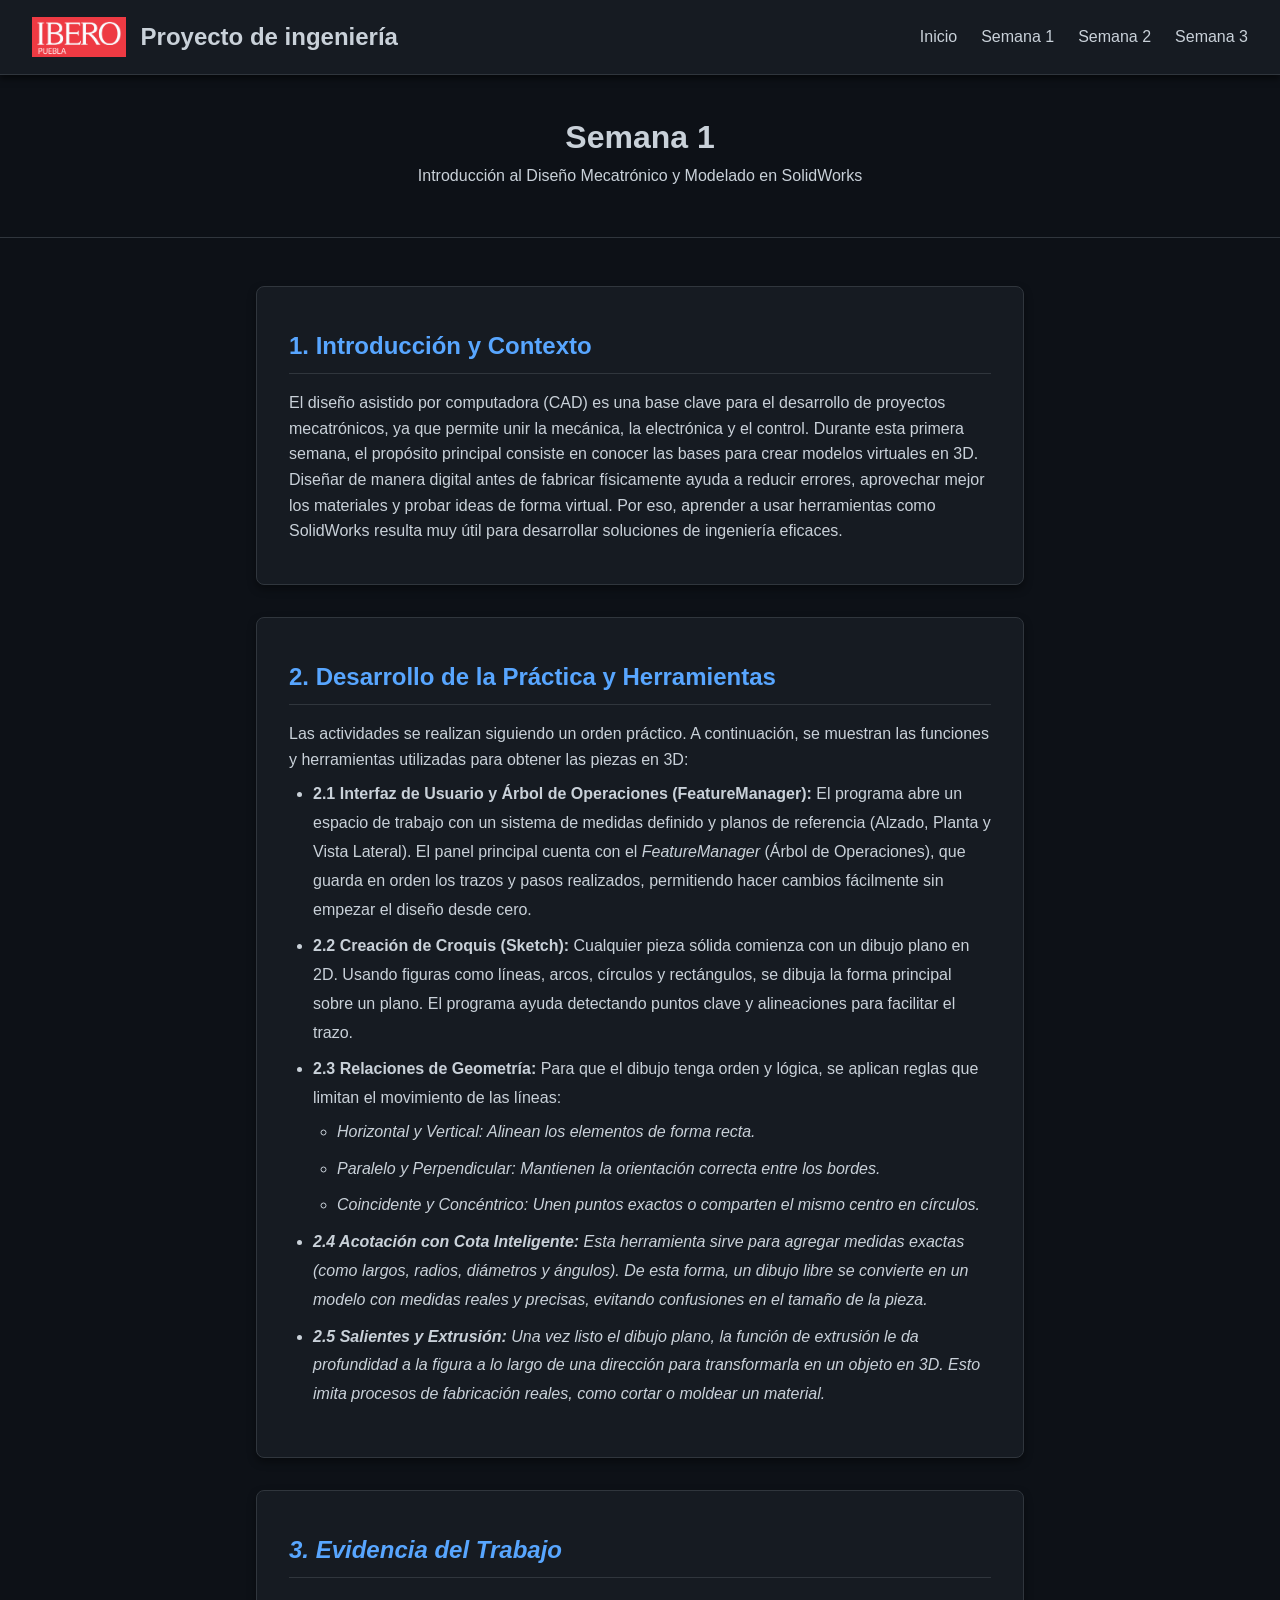
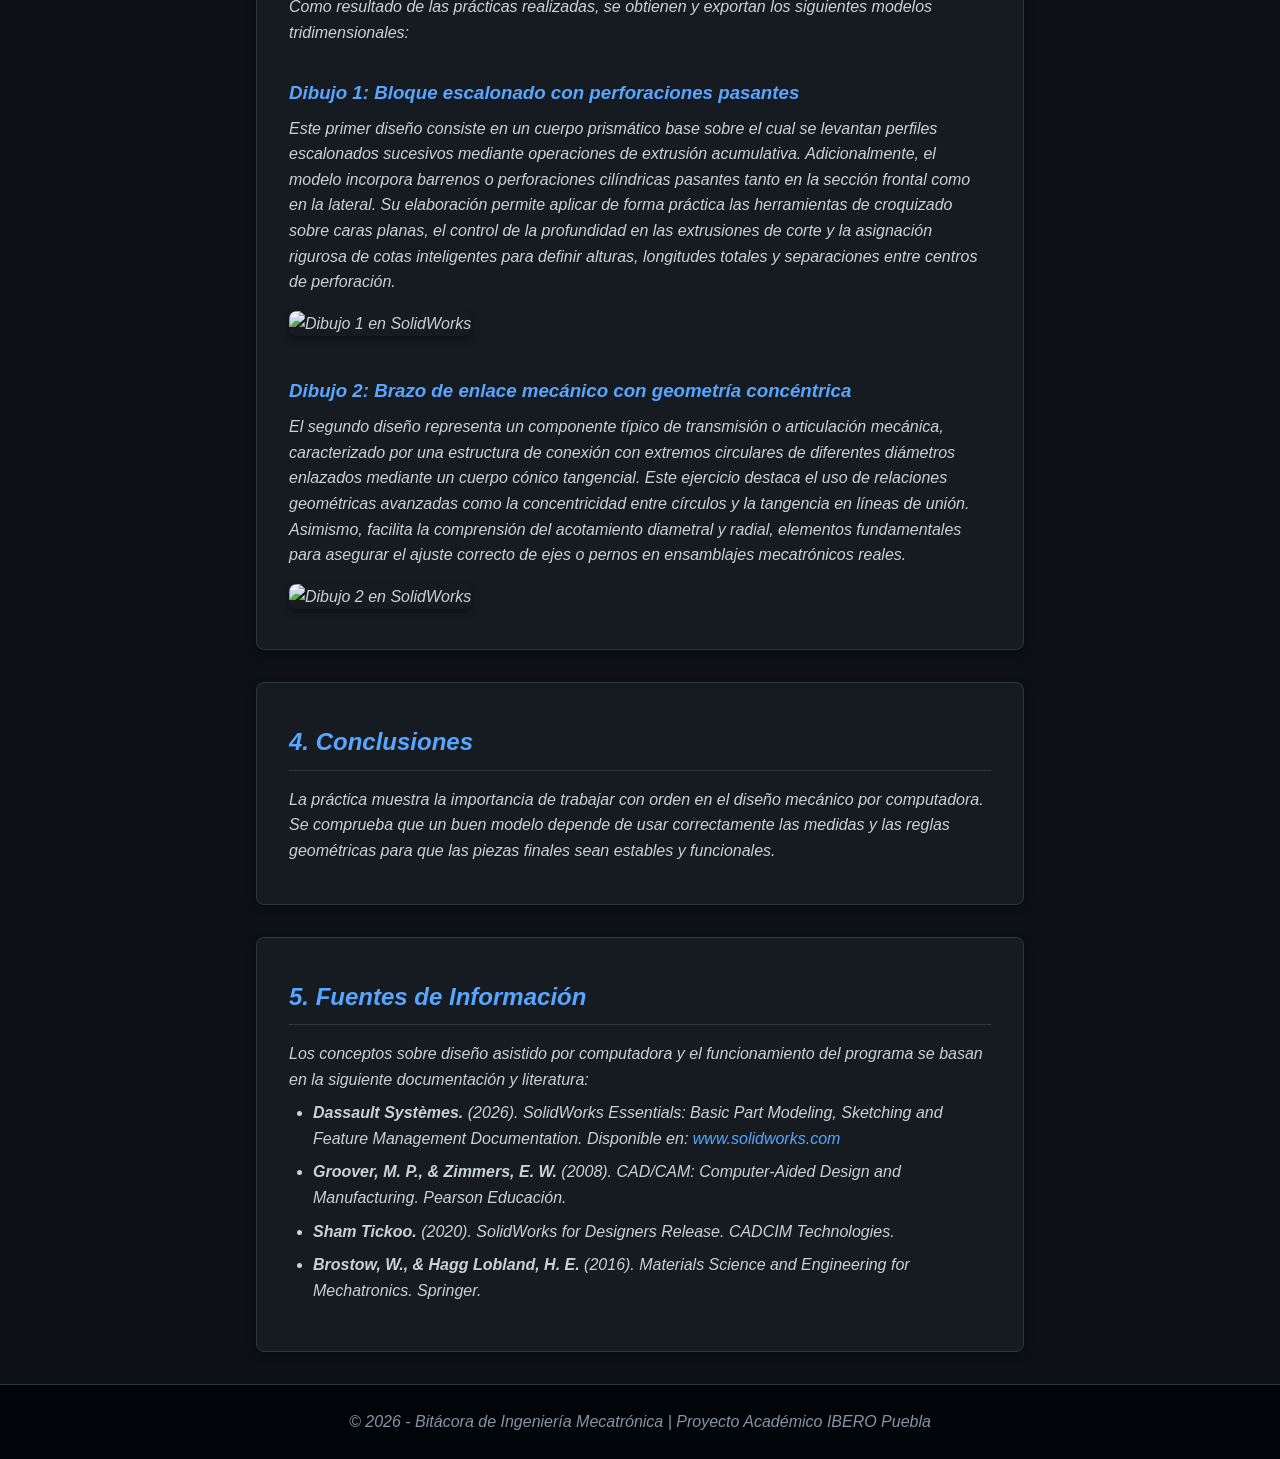
==== semana1.html @ dbe65401 "nuevo" ====
<!DOCTYPE html>
<html lang="es">
<head>
    <meta charset="UTF-8">
    <meta name="viewport" content="width=device-width, initial-scale=1.0">
    <title>Semana 1 - Bitácora Mecatrónica</title>
    <link rel="stylesheet" href="style.css">
</head>
<body>
    <!-- Menú de navegación principal con el logo -->
    <nav>
        <div class="logo" style="display: flex; align-items: center;">
            <img src="imagenes/Logopuebla.png" alt="Logo Puebla" style="height: 40px; margin-right: 15px;">
            Proyecto de ingeniería
        </div>
        <ul class="nav-links">
            <li><a href="index.html">Inicio</a></li>
            <li><a href="semana1.html">Semana 1</a></li>
            <li><a href="semana2.html">Semana 2</a></li>
            <li><a href="semana3.html">Semana 3</a></li>
        </ul>
    </nav>

    <!-- Cabecera de la Semana 1 -->
    <header style="background-color: #0d1117; border-bottom: 1px solid #30363d; color: #c9d1d9; text-align: center; padding: 7rem 1rem 3rem 1rem;">
        <h1>Semana 1</h1>
        <p>Introducción al Diseño Mecatrónico y Modelado en SolidWorks</p>
    </header>

    <main>
        <!-- Sección de Introducción y Contexto -->
        <section class="seccion">
            <h2>1. Introducción y Contexto</h2>
            <p>El diseño asistido por computadora (CAD) es una base clave para el desarrollo de proyectos mecatrónicos, ya que permite unir la mecánica, la electrónica y el control. Durante esta primera semana, el propósito principal consiste en conocer las bases para crear modelos virtuales en 3D.</p>
            <p>Diseñar de manera digital antes de fabricar físicamente ayuda a reducir errores, aprovechar mejor los materiales y probar ideas de forma virtual. Por eso, aprender a usar herramientas como SolidWorks resulta muy útil para desarrollar soluciones de ingeniería eficaces.</p>
        </section>

        <!-- Sección de Desarrollo -->
        <section class="seccion">
            <h2>2. Desarrollo de la Práctica y Herramientas</h2>
            <p>Las actividades se realizan siguiendo un orden práctico. A continuación, se muestran las funciones y herramientas utilizadas para obtener las piezas en 3D:</p>
            
            <ul style="color: #c9d1d9; margin-left: 1.5rem; margin-top: 0.5rem; line-height: 1.8;">
                <li>
                    <strong>2.1 Interfaz de Usuario y Árbol de Operaciones (FeatureManager):</strong>
                    El programa abre un espacio de trabajo con un sistema de medidas definido y planos de referencia (Alzado, Planta y Vista Lateral). El panel principal cuenta con el <em>FeatureManager</em> (Árbol de Operaciones), que guarda en orden los trazos y pasos realizados, permitiendo hacer cambios fácilmente sin empezar el diseño desde cero.
                </li>
                <li>
                    <strong>2.2 Creación de Croquis (Sketch):</strong>
                    Cualquier pieza sólida comienza con un dibujo plano en 2D. Usando figuras como líneas, arcos, círculos y rectángulos, se dibuja la forma principal sobre un plano. El programa ayuda detectando puntos clave y alineaciones para facilitar el trazo.
                </li>
                <li>
                    <strong>2.3 Relaciones de Geometría:</strong>
                    Para que el dibujo tenga orden y lógica, se aplican reglas que limitan el movimiento de las líneas:
                    <ul style="margin-left: 1.5rem; margin-top: 0.3rem;">
                        <li><em>Horizontal y Vertical:</i> Alinean los elementos de forma recta.</li>
                        <li><em>Paralelo y Perpendicular:</i> Mantienen la orientación correcta entre los bordes.</li>
                        <li><em>Coincidente y Concéntrico:</i> Unen puntos exactos o comparten el mismo centro en círculos.</li>
                    </ul>
                </li>
                <li>
                    <strong>2.4 Acotación con Cota Inteligente:</strong>
                    Esta herramienta sirve para agregar medidas exactas (como largos, radios, diámetros y ángulos). De esta forma, un dibujo libre se convierte en un modelo con medidas reales y precisas, evitando confusiones en el tamaño de la pieza.
                </li>
                <li>
                    <strong>2.5 Salientes y Extrusión:</strong>
                    Una vez listo el dibujo plano, la función de extrusión le da profundidad a la figura a lo largo de una dirección para transformarla en un objeto en 3D. Esto imita procesos de fabricación reales, como cortar o moldear un material.
                </li>
            </ul>
        </section>

        <!-- Sección de Evidencia -->
        <section class="seccion">
            <h2>3. Evidencia del Trabajo</h2>
            <p>Como resultado de las prácticas realizadas, se obtienen y exportan los siguientes modelos tridimensionales:</p>
            
            <div style="margin-top: 2rem;">
                <h3 style="color: #58a6ff; margin-bottom: 0.5rem;">Dibujo 1: Bloque escalonado con perforaciones pasantes</h3>
                <p>Este primer diseño consiste en un cuerpo prismático base sobre el cual se levantan perfiles escalonados sucesivos mediante operaciones de extrusión acumulativa. Adicionalmente, el modelo incorpora barrenos o perforaciones cilíndricas pasantes tanto en la sección frontal como en la lateral. Su elaboración permite aplicar de forma práctica las herramientas de croquizado sobre caras planas, el control de la profundidad en las extrusiones de corte y la asignación rigurosa de cotas inteligentes para definir alturas, longitudes totales y separaciones entre centros de perforación.</p>
                <img src="imagenes/Dibujo1.jpg" alt="Dibujo 1 en SolidWorks" style="max-width: 100%; border-radius: 8px; margin-top: 1rem; box-shadow: 0 4px 8px rgba(0,0,0,0.4);">
            </div>

            <div style="margin-top: 2.5rem;">
                <h3 style="color: #58a6ff; margin-bottom: 0.5rem;">Dibujo 2: Brazo de enlace mecánico con geometría concéntrica</h3>
                <p>El segundo diseño representa un componente típico de transmisión o articulación mecánica, caracterizado por una estructura de conexión con extremos circulares de diferentes diámetros enlazados mediante un cuerpo cónico tangencial. Este ejercicio destaca el uso de relaciones geométricas avanzadas como la concentricidad entre círculos y la tangencia en líneas de unión. Asimismo, facilita la comprensión del acotamiento diametral y radial, elementos fundamentales para asegurar el ajuste correcto de ejes o pernos en ensamblajes mecatrónicos reales.</p>
                <img src="imagenes/Dibujo2.jpg" alt="Dibujo 2 en SolidWorks" style="max-width: 100%; border-radius: 8px; margin-top: 1rem; box-shadow: 0 4px 8px rgba(0,0,0,0.4);">
            </div>
        </section>

        <!-- Sección de Conclusiones -->
        <section class="seccion">
            <h2>4. Conclusiones</h2>
            <p>La práctica muestra la importancia de trabajar con orden en el diseño mecánico por computadora. Se comprueba que un buen modelo depende de usar correctamente las medidas y las reglas geométricas para que las piezas finales sean estables y funcionales.</p>
        </section>

        <!-- Sección de Fuentes y Referencias -->
        <section class="seccion">
            <h2>5. Fuentes de Información</h2>
            <p>Los conceptos sobre diseño asistido por computadora y el funcionamiento del programa se basan en la siguiente documentación y literatura:</p>
            <ul style="color: #c9d1d9; margin-left: 1.5rem; margin-top: 0.5rem; line-height: 1.6;">
                <li><strong>Dassault Systèmes.</strong> (2026). <em>SolidWorks Essentials: Basic Part Modeling, Sketching and Feature Management Documentation</em>. Disponible en: <a href="https://www.solidworks.com" target="_blank" style="color: #58a6ff; text-decoration: none;">www.solidworks.com</a></li>
                <li><strong>Groover, M. P., & Zimmers, E. W.</strong> (2008). <em>CAD/CAM: Computer-Aided Design and Manufacturing</em>. Pearson Educación.</li>
                <li><strong>Sham Tickoo.</strong> (2020). <em>SolidWorks for Designers Release</em>. CADCIM Technologies.</li>
                <li><strong>Brostow, W., & Hagg Lobland, H. E.</strong> (2016). <em>Materials Science and Engineering for Mechatronics</em>. Springer.</li>
            </ul>
        </section>
    </main>

    <footer>
        <p>&copy; 2026 - Bitácora de Ingeniería Mecatrónica | Proyecto Académico IBERO Puebla</p>
    </footer>
</body>
</html>
---- style.css ----
/* Animación de desplazamiento suave */
html {
    scroll-behavior: smooth;
}

* {
    margin: 0;
    padding: 0;
    box-sizing: border-box;
}

body {
    font-family: 'Segoe UI', Tahoma, Geneva, Verdana, sans-serif;
    background-color: #0d1117; /* Fondo oscuro principal */
    color: #c9d1d9; /* Texto claro principal */
    line-height: 1.6;
}

/* Estilos del menú de navegación fijo */
nav {
    background-color: #161b22; /* Fondo gris oscuro */
    border-bottom: 1px solid #30363d; /* Línea divisoria inferior */
    color: white;
    display: flex;
    justify-content: space-between;
    align-items: center;
    padding: 1rem 2rem;
    position: fixed; 
    width: 100%;
    top: 0;
    z-index: 1000;
    box-shadow: 0 4px 6px rgba(0,0,0,0.5); /* Sombra más fuerte para modo oscuro */
}

.logo {
    font-size: 1.5rem;
    font-weight: bold;
    color: #c9d1d9;
}

.nav-links {
    list-style: none;
    display: flex;
    gap: 1.5rem;
}

.nav-links a {
    color: #c9d1d9;
    text-decoration: none;
    font-weight: 500;
    transition: color 0.3s;
}

.nav-links a:hover {
    color: #58a6ff; /* Azul claro estilo neón al pasar el mouse */
}

/* Contenido Principal */
main {
    max-width: 800px;
    margin: 3rem auto 2rem; /* Separación de la cabecera */
    padding: 0 1rem;
}

/* Estilos de las secciones (Semanas) */
.seccion {
    background: #161b22; /* Fondo de tarjetas oscuro */
    padding: 2.5rem 2rem;
    margin-bottom: 2rem;
    border-radius: 8px;
    border: 1px solid #30363d; /* Borde sutil gris */
    box-shadow: 0 4px 8px rgba(0,0,0,0.4);
}

/* Estilo diferente para destacar la Introducción */
.intro {
    background: #0d1117;
    border-left: 5px solid #58a6ff; /* Borde izquierdo azul brillante */
}

.seccion h2 {
    color: #58a6ff; /* Títulos en azul claro */
    margin-bottom: 1rem;
    border-bottom: 1px solid #30363d; /* Separador oscuro */
    padding-bottom: 0.5rem;
}

ul {
    margin-left: 1.5rem;
    margin-top: 0.5rem;
}

li {
    margin-bottom: 0.5rem;
}

footer {
    text-align: center;
    padding: 1.5rem;
    background-color: #010409; /* Negro profundo para el pie de página */
    border-top: 1px solid #30363d;
    color: #8b949e;
    margin-top: 2rem;
}
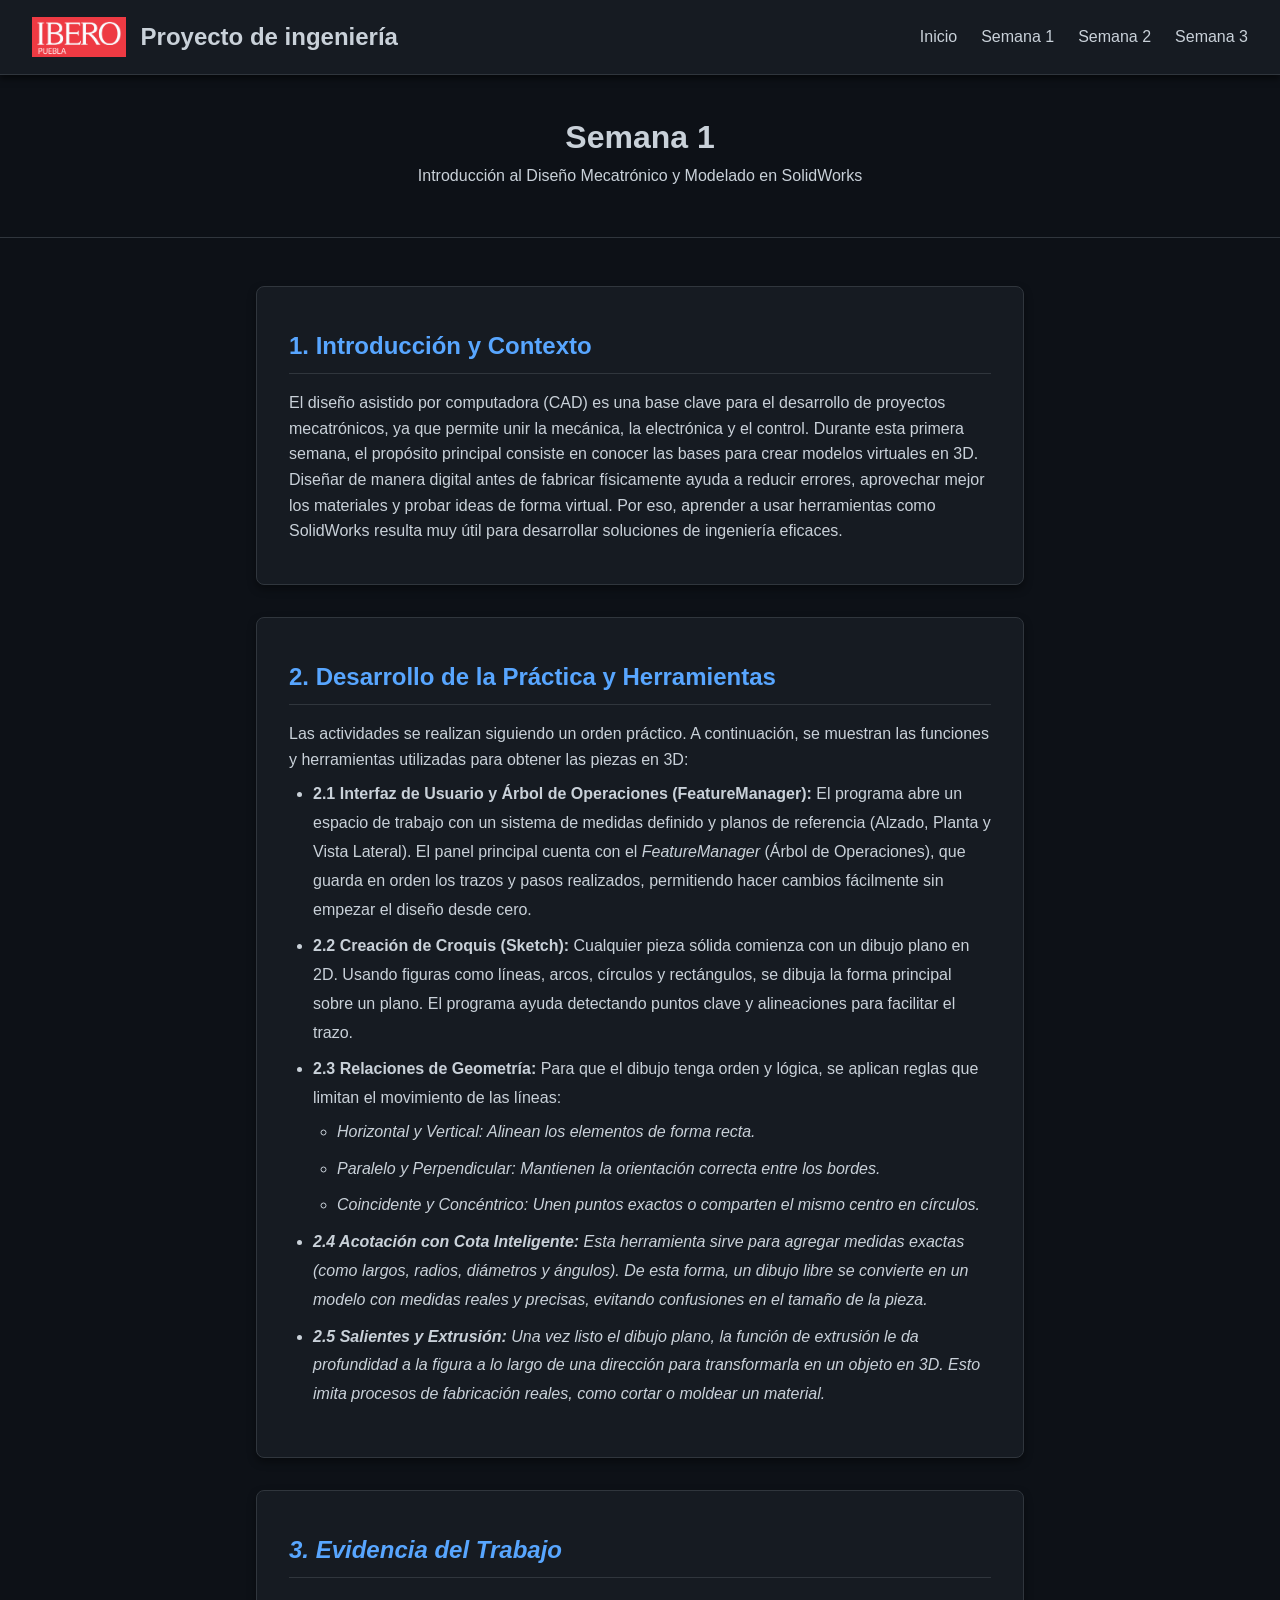
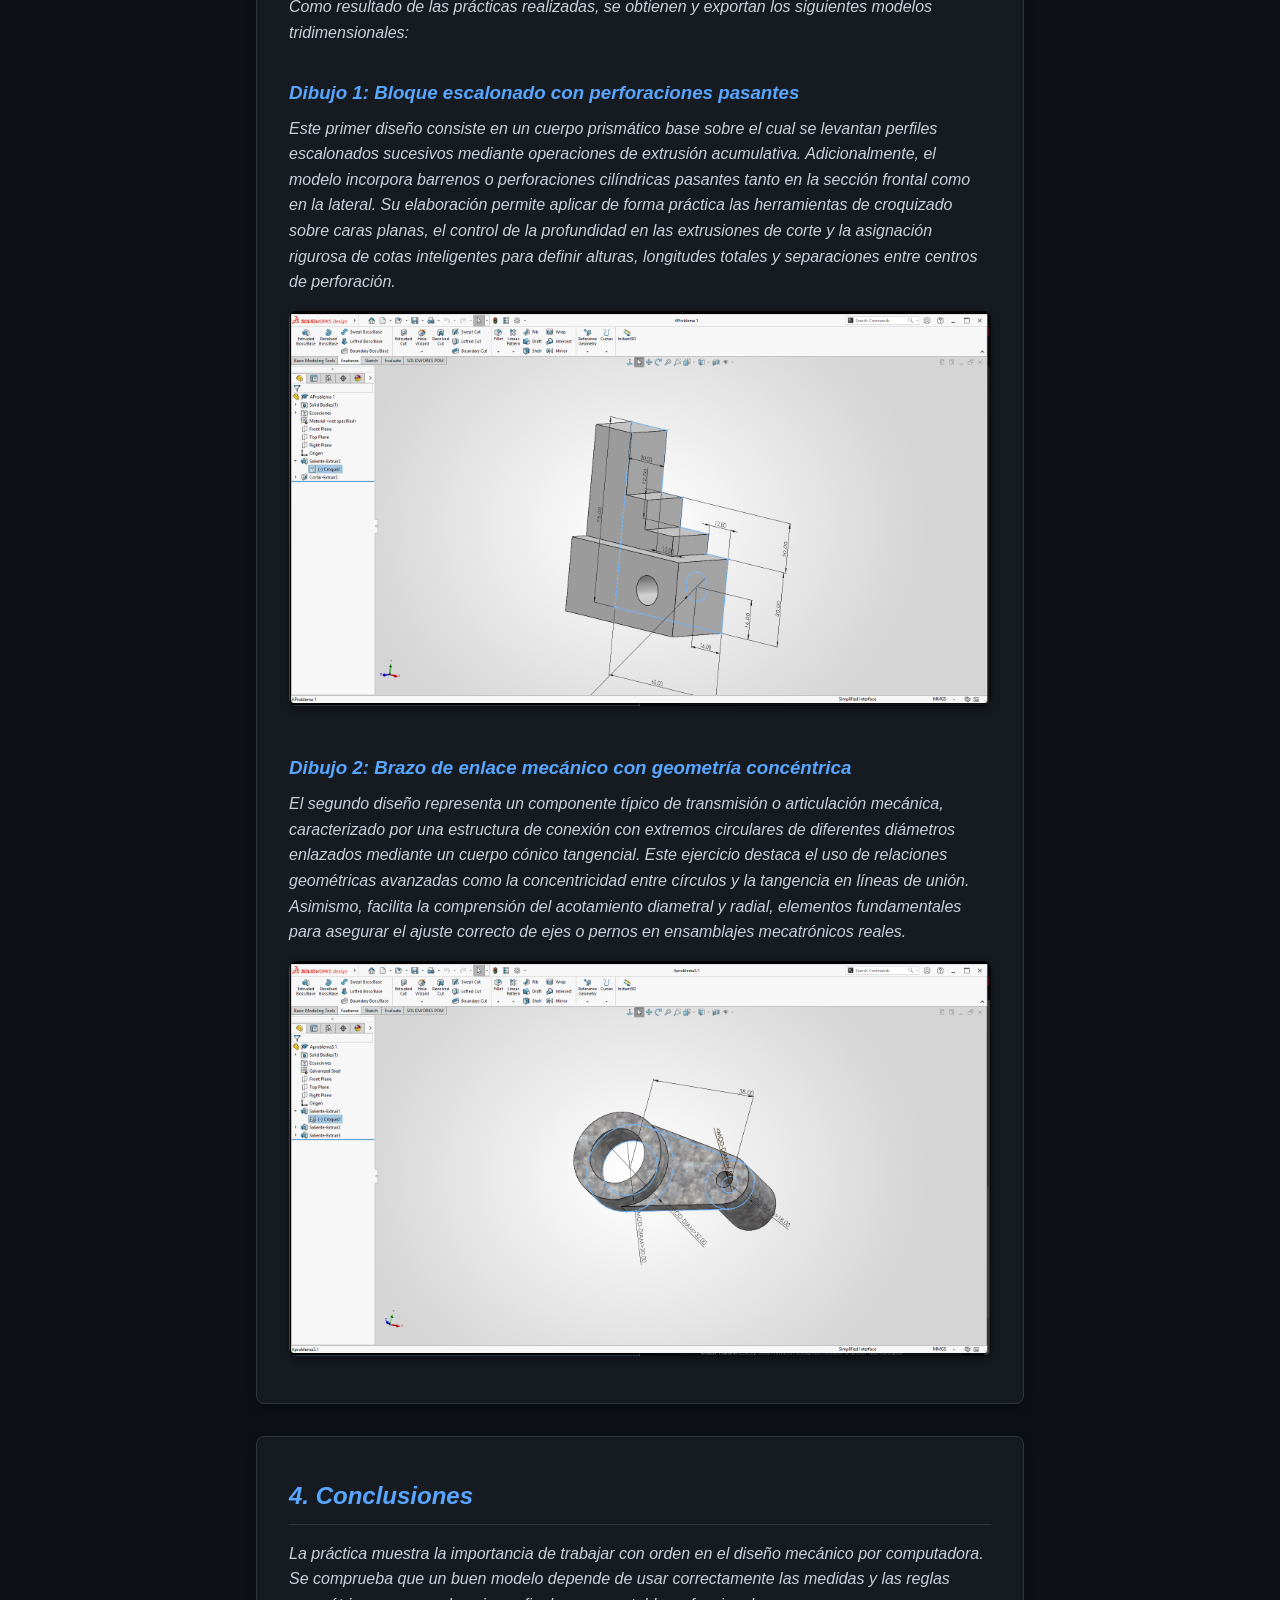
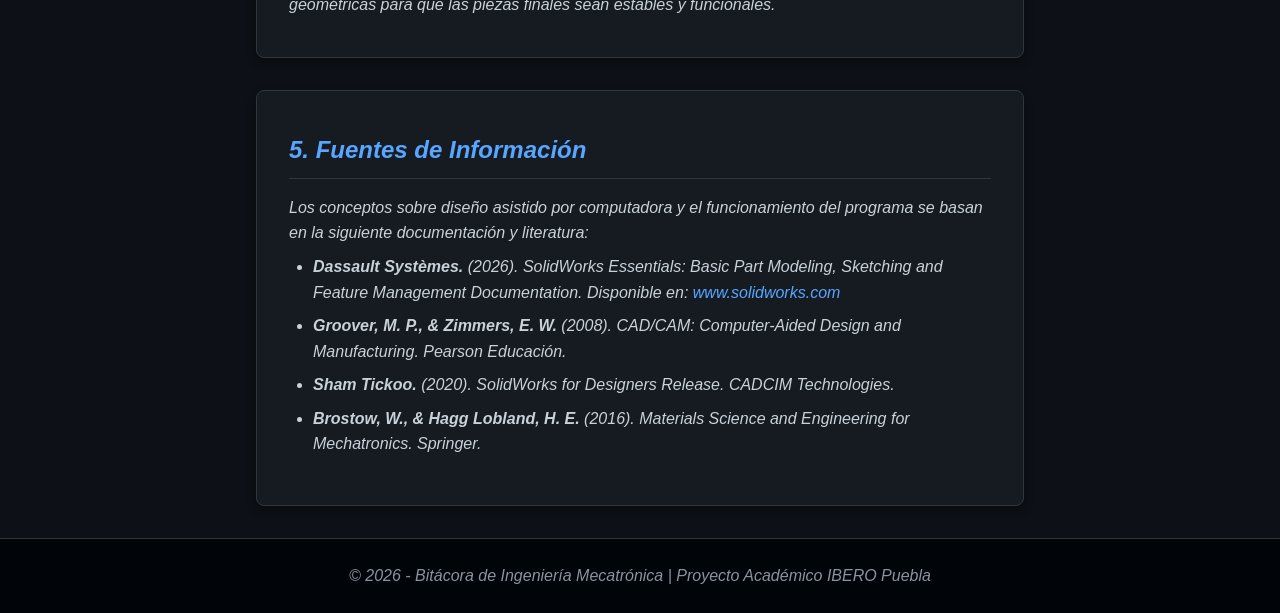
==== commit a5280fb1: "nuevo" ====
--- a/semana1.html
+++ b/semana1.html
@@ -77,13 +77,13 @@
             <div style="margin-top: 2rem;">
                 <h3 style="color: #58a6ff; margin-bottom: 0.5rem;">Dibujo 1: Bloque escalonado con perforaciones pasantes</h3>
                 <p>Este primer diseño consiste en un cuerpo prismático base sobre el cual se levantan perfiles escalonados sucesivos mediante operaciones de extrusión acumulativa. Adicionalmente, el modelo incorpora barrenos o perforaciones cilíndricas pasantes tanto en la sección frontal como en la lateral. Su elaboración permite aplicar de forma práctica las herramientas de croquizado sobre caras planas, el control de la profundidad en las extrusiones de corte y la asignación rigurosa de cotas inteligentes para definir alturas, longitudes totales y separaciones entre centros de perforación.</p>
-                <img src="imagenes/Dibujo1.jpg" alt="Dibujo 1 en SolidWorks" style="max-width: 100%; border-radius: 8px; margin-top: 1rem; box-shadow: 0 4px 8px rgba(0,0,0,0.4);">
+                <img src="imagenes/Dibujo1.png" alt="Dibujo 1 en SolidWorks" style="max-width: 100%; border-radius: 8px; margin-top: 1rem; box-shadow: 0 4px 8px rgba(0,0,0,0.4);">
             </div>
 
             <div style="margin-top: 2.5rem;">
                 <h3 style="color: #58a6ff; margin-bottom: 0.5rem;">Dibujo 2: Brazo de enlace mecánico con geometría concéntrica</h3>
                 <p>El segundo diseño representa un componente típico de transmisión o articulación mecánica, caracterizado por una estructura de conexión con extremos circulares de diferentes diámetros enlazados mediante un cuerpo cónico tangencial. Este ejercicio destaca el uso de relaciones geométricas avanzadas como la concentricidad entre círculos y la tangencia en líneas de unión. Asimismo, facilita la comprensión del acotamiento diametral y radial, elementos fundamentales para asegurar el ajuste correcto de ejes o pernos en ensamblajes mecatrónicos reales.</p>
-                <img src="imagenes/Dibujo2.jpg" alt="Dibujo 2 en SolidWorks" style="max-width: 100%; border-radius: 8px; margin-top: 1rem; box-shadow: 0 4px 8px rgba(0,0,0,0.4);">
+                <img src="imagenes/Dibujo2.png" alt="Dibujo 2 en SolidWorks" style="max-width: 100%; border-radius: 8px; margin-top: 1rem; box-shadow: 0 4px 8px rgba(0,0,0,0.4);">
             </div>
         </section>
 
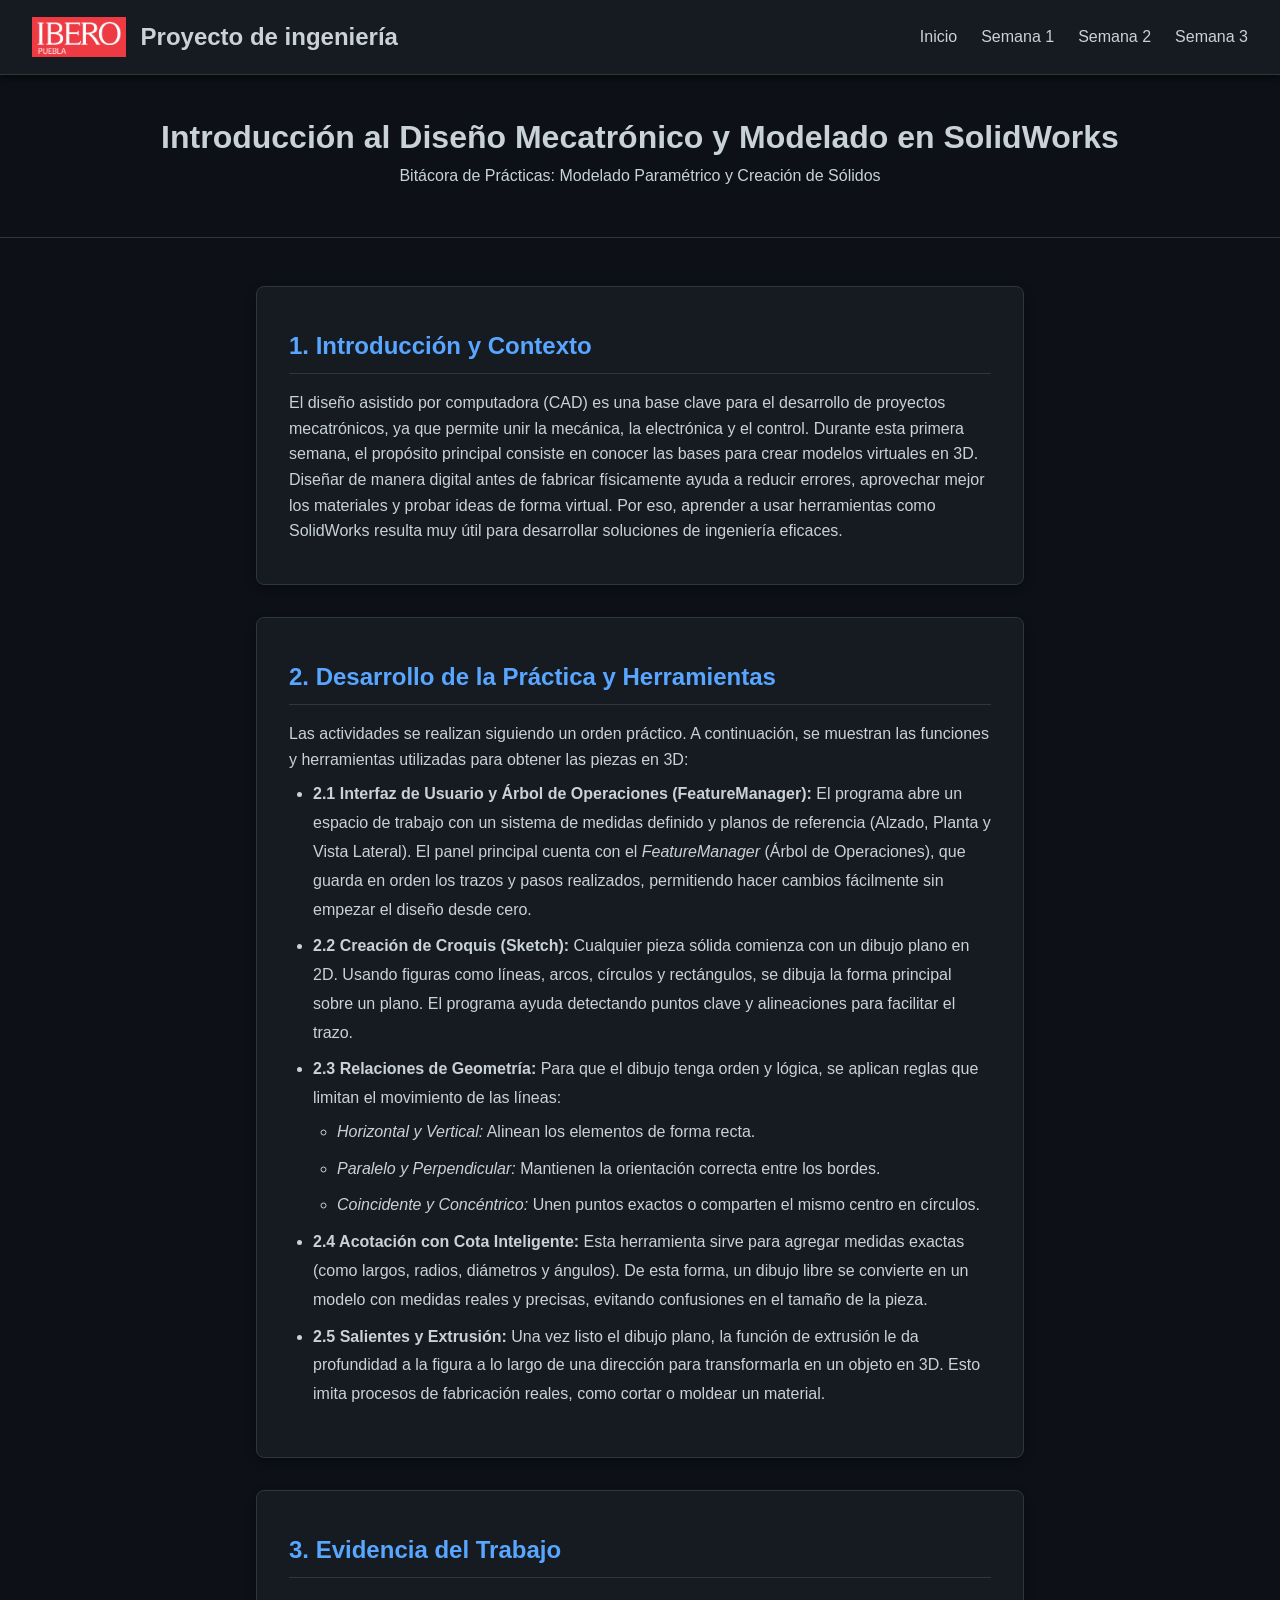
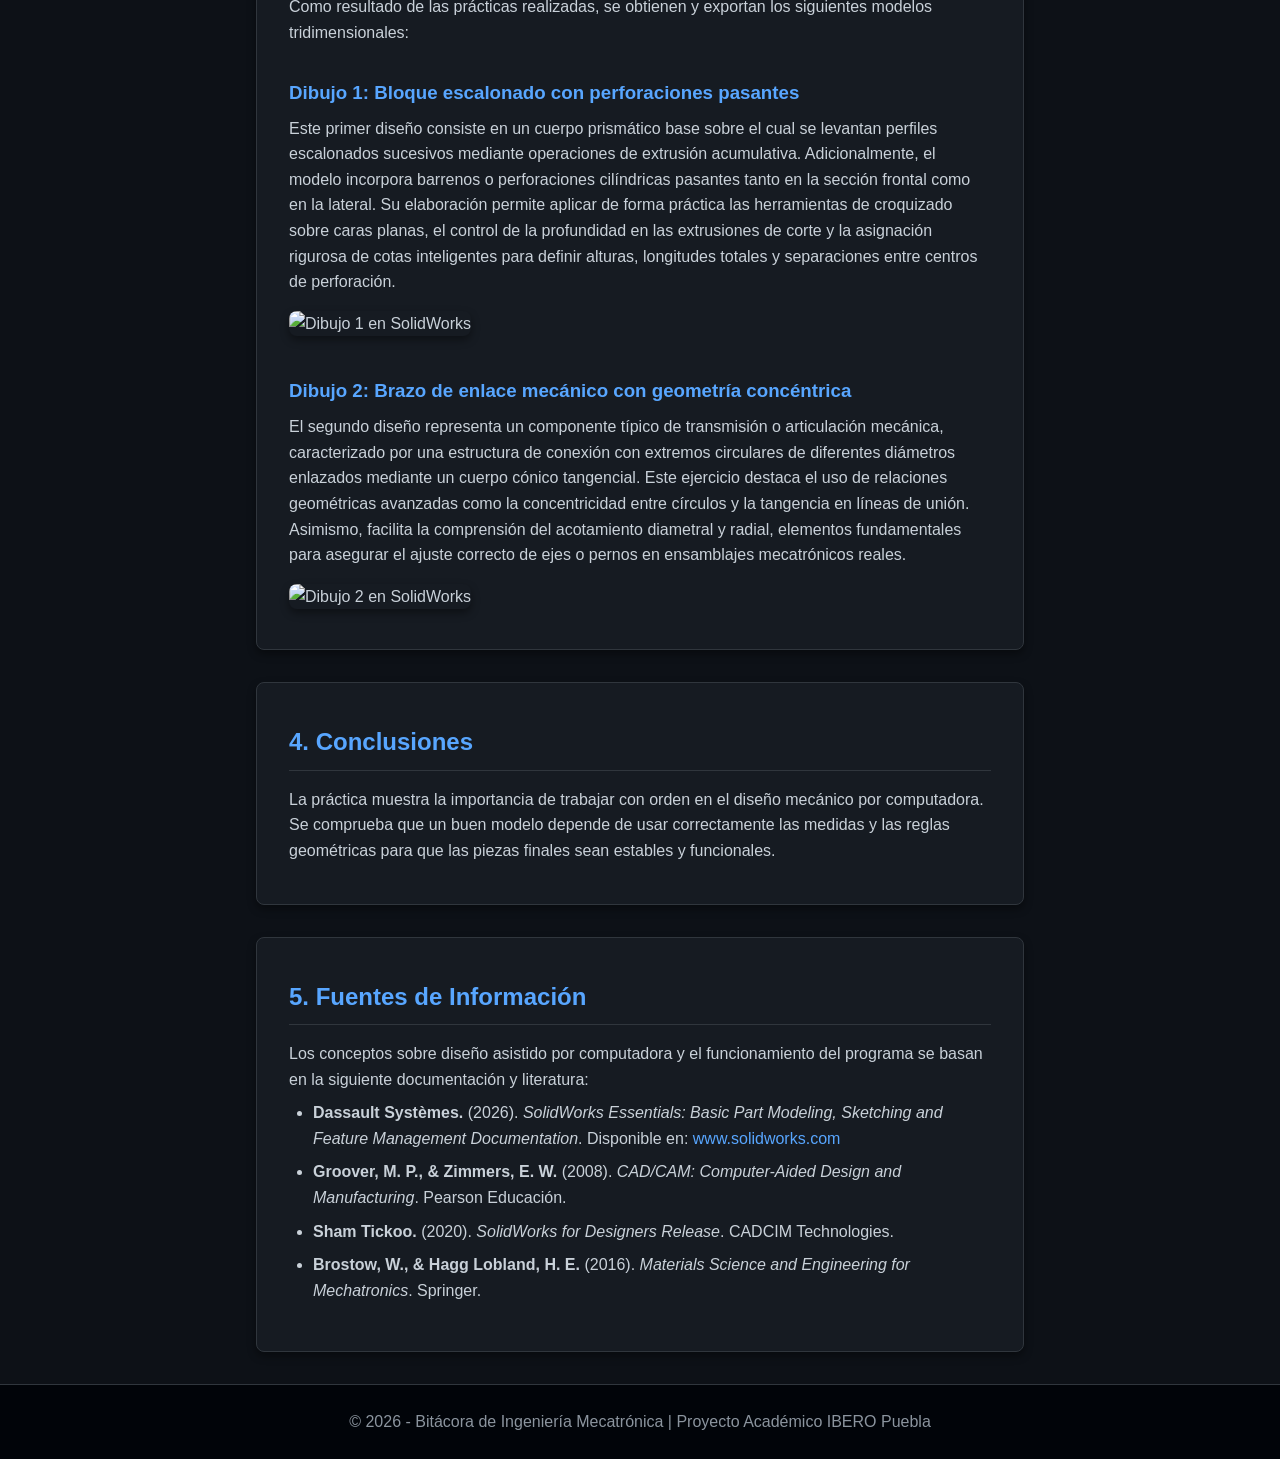
==== commit a41a0631: "nuevo" ====
--- a/semana1.html
+++ b/semana1.html
@@ -21,10 +21,10 @@
         </ul>
     </nav>
 
-    <!-- Cabecera de la Semana 1 -->
+    <!-- Cabecera principal -->
     <header style="background-color: #0d1117; border-bottom: 1px solid #30363d; color: #c9d1d9; text-align: center; padding: 7rem 1rem 3rem 1rem;">
-        <h1>Semana 1</h1>
-        <p>Introducción al Diseño Mecatrónico y Modelado en SolidWorks</p>
+        <h1>Introducción al Diseño Mecatrónico y Modelado en SolidWorks</h1>
+        <p>Bitácora de Prácticas: Modelado Paramétrico y Creación de Sólidos</p>
     </header>
 
     <main>
@@ -53,9 +53,9 @@
                     <strong>2.3 Relaciones de Geometría:</strong>
                     Para que el dibujo tenga orden y lógica, se aplican reglas que limitan el movimiento de las líneas:
                     <ul style="margin-left: 1.5rem; margin-top: 0.3rem;">
-                        <li><em>Horizontal y Vertical:</i> Alinean los elementos de forma recta.</li>
-                        <li><em>Paralelo y Perpendicular:</i> Mantienen la orientación correcta entre los bordes.</li>
-                        <li><em>Coincidente y Concéntrico:</i> Unen puntos exactos o comparten el mismo centro en círculos.</li>
+                        <li><em>Horizontal y Vertical:</em> Alinean los elementos de forma recta.</li>
+                        <li><em>Paralelo y Perpendicular:</em> Mantienen la orientación correcta entre los bordes.</li>
+                        <li><em>Coincidente y Concéntrico:</em> Unen puntos exactos o comparten el mismo centro en círculos.</li>
                     </ul>
                 </li>
                 <li>
@@ -77,13 +77,13 @@
             <div style="margin-top: 2rem;">
                 <h3 style="color: #58a6ff; margin-bottom: 0.5rem;">Dibujo 1: Bloque escalonado con perforaciones pasantes</h3>
                 <p>Este primer diseño consiste en un cuerpo prismático base sobre el cual se levantan perfiles escalonados sucesivos mediante operaciones de extrusión acumulativa. Adicionalmente, el modelo incorpora barrenos o perforaciones cilíndricas pasantes tanto en la sección frontal como en la lateral. Su elaboración permite aplicar de forma práctica las herramientas de croquizado sobre caras planas, el control de la profundidad en las extrusiones de corte y la asignación rigurosa de cotas inteligentes para definir alturas, longitudes totales y separaciones entre centros de perforación.</p>
-                <img src="imagenes/Dibujo1.png" alt="Dibujo 1 en SolidWorks" style="max-width: 100%; border-radius: 8px; margin-top: 1rem; box-shadow: 0 4px 8px rgba(0,0,0,0.4);">
+                <img src="imagenes/Dibujo1.jpg" alt="Dibujo 1 en SolidWorks" style="max-width: 100%; border-radius: 8px; margin-top: 1rem; box-shadow: 0 4px 8px rgba(0,0,0,0.4);">
             </div>
 
             <div style="margin-top: 2.5rem;">
                 <h3 style="color: #58a6ff; margin-bottom: 0.5rem;">Dibujo 2: Brazo de enlace mecánico con geometría concéntrica</h3>
                 <p>El segundo diseño representa un componente típico de transmisión o articulación mecánica, caracterizado por una estructura de conexión con extremos circulares de diferentes diámetros enlazados mediante un cuerpo cónico tangencial. Este ejercicio destaca el uso de relaciones geométricas avanzadas como la concentricidad entre círculos y la tangencia en líneas de unión. Asimismo, facilita la comprensión del acotamiento diametral y radial, elementos fundamentales para asegurar el ajuste correcto de ejes o pernos en ensamblajes mecatrónicos reales.</p>
-                <img src="imagenes/Dibujo2.png" alt="Dibujo 2 en SolidWorks" style="max-width: 100%; border-radius: 8px; margin-top: 1rem; box-shadow: 0 4px 8px rgba(0,0,0,0.4);">
+                <img src="imagenes/Dibujo2.jpg" alt="Dibujo 2 en SolidWorks" style="max-width: 100%; border-radius: 8px; margin-top: 1rem; box-shadow: 0 4px 8px rgba(0,0,0,0.4);">
             </div>
         </section>
 
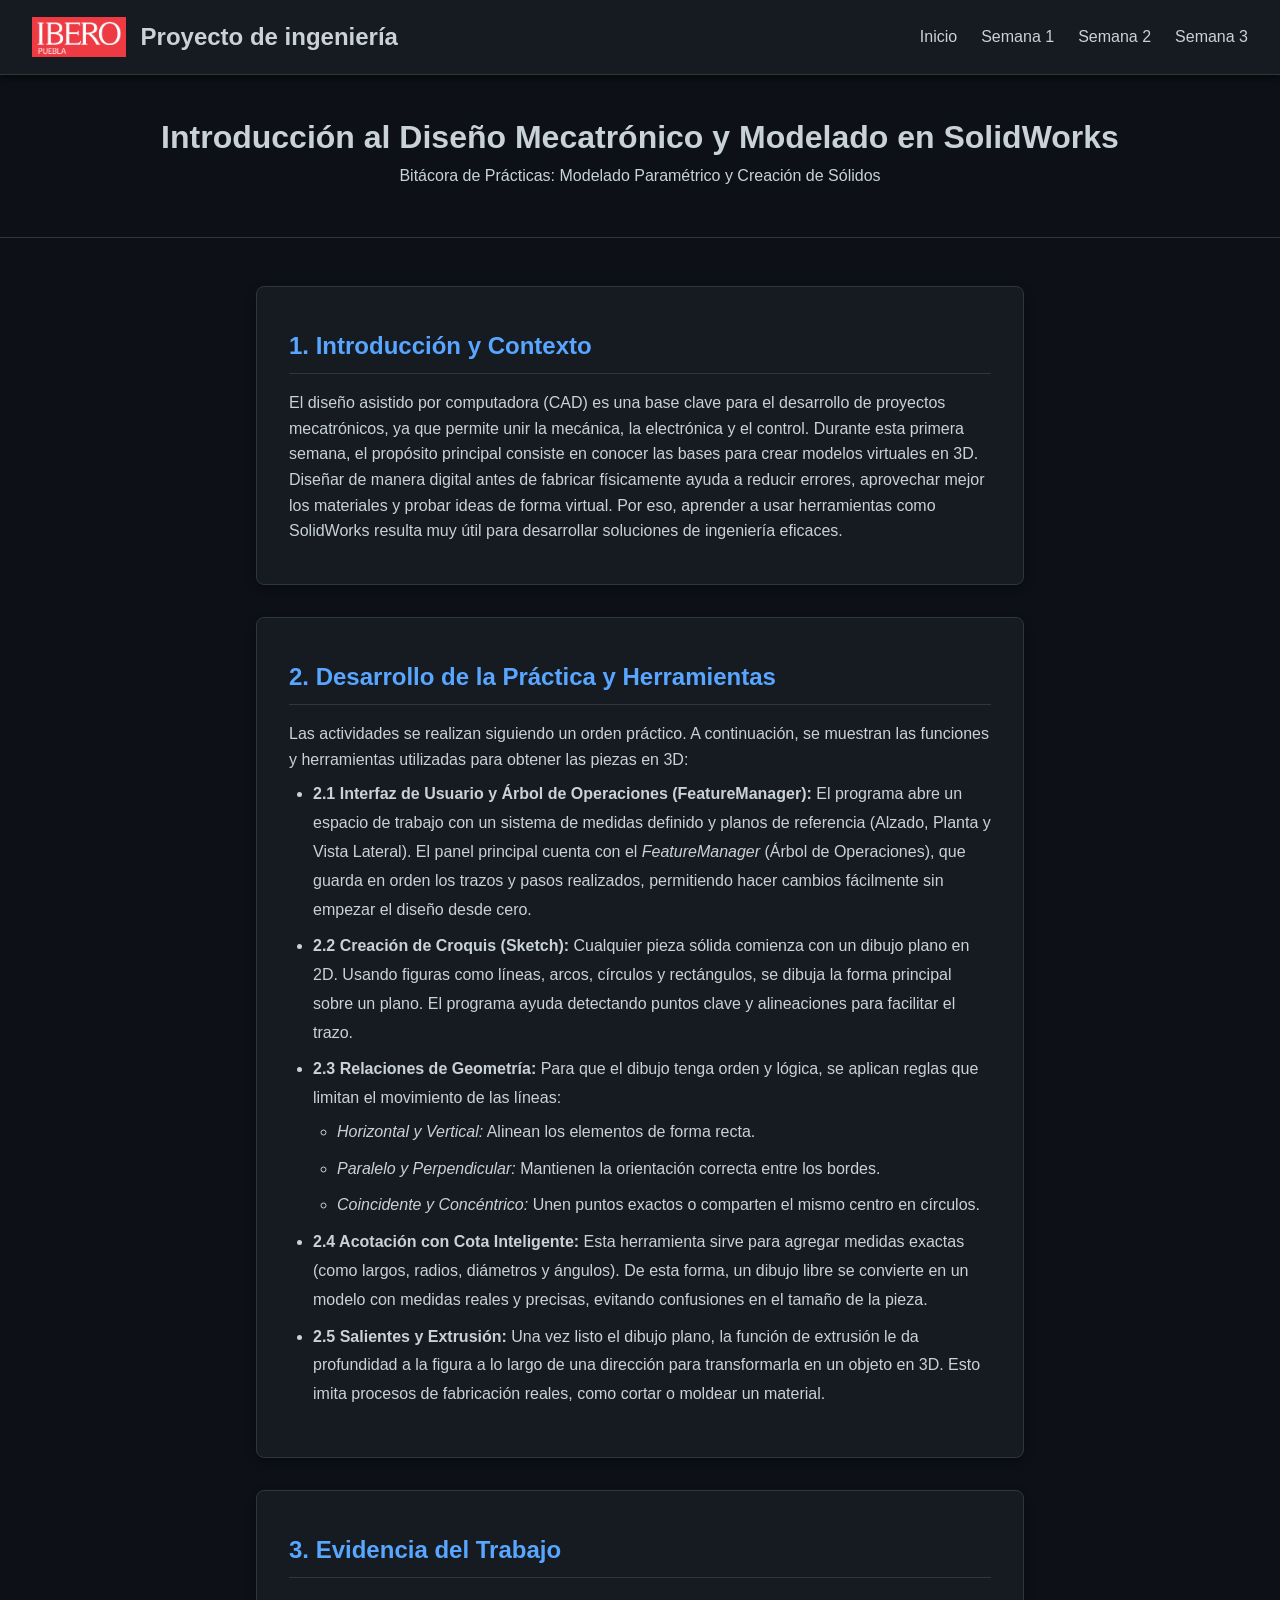
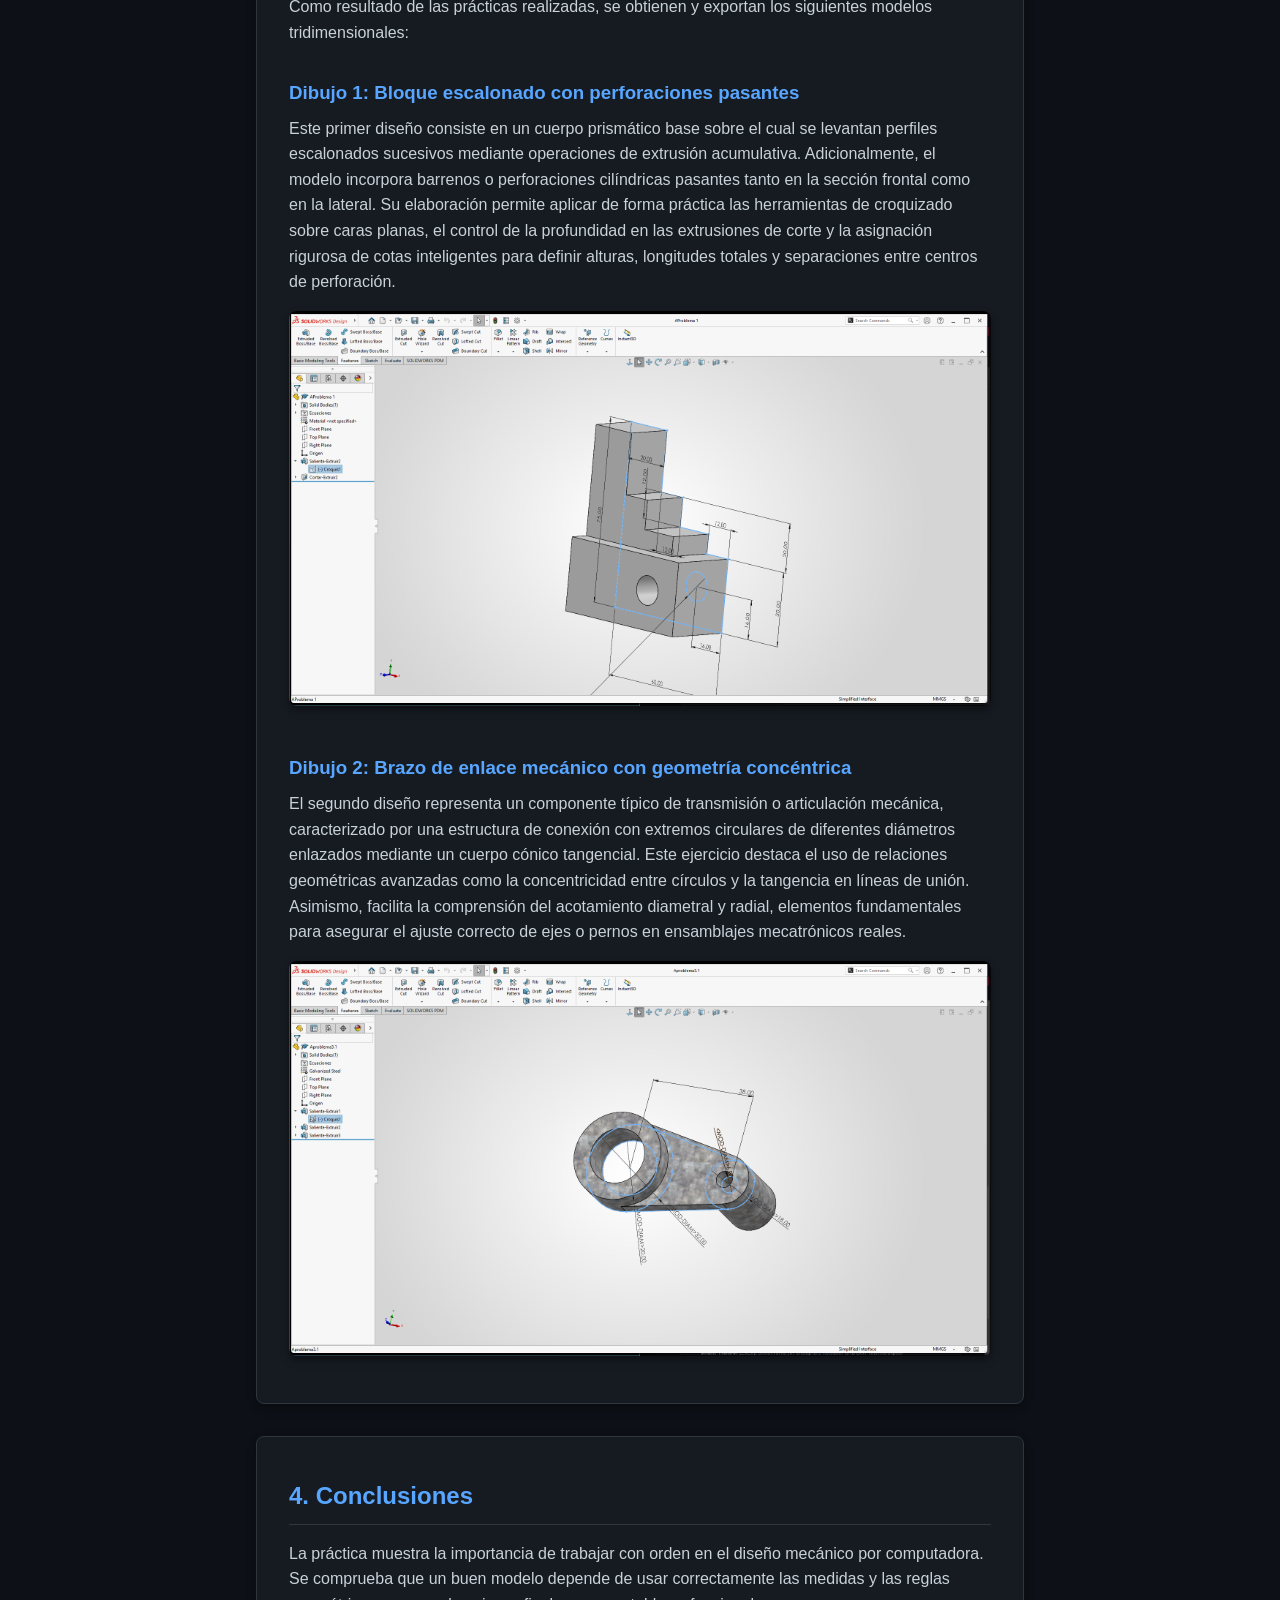
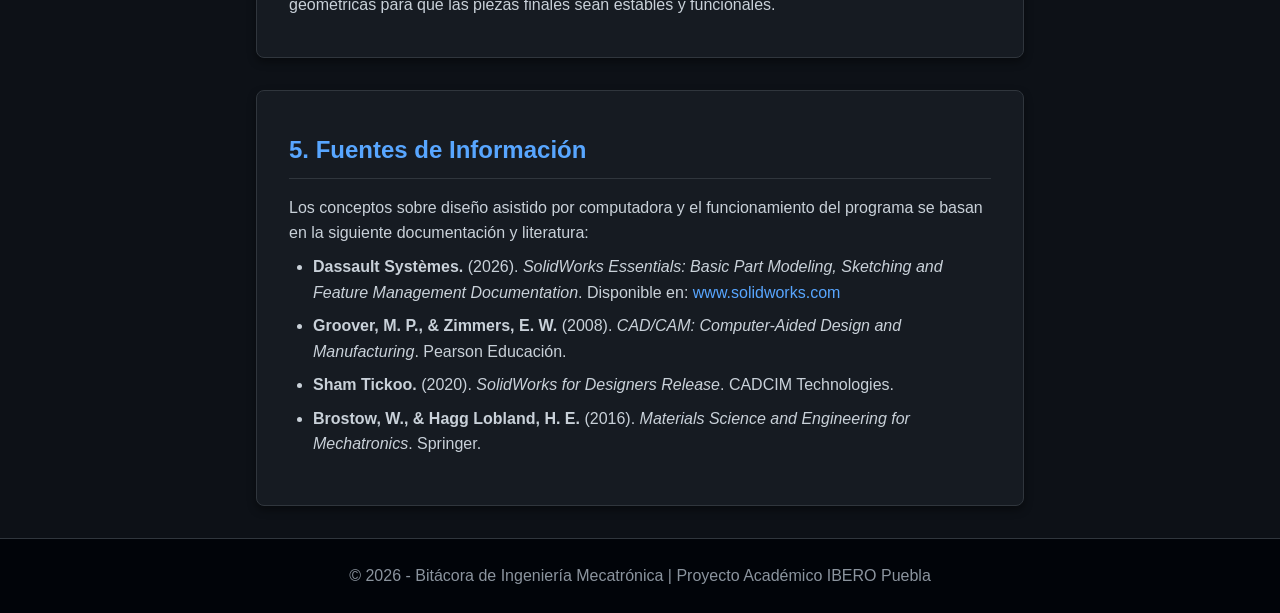
==== commit 6cd2c037: "nuevo" ====
--- a/semana1.html
+++ b/semana1.html
@@ -77,13 +77,13 @@
             <div style="margin-top: 2rem;">
                 <h3 style="color: #58a6ff; margin-bottom: 0.5rem;">Dibujo 1: Bloque escalonado con perforaciones pasantes</h3>
                 <p>Este primer diseño consiste en un cuerpo prismático base sobre el cual se levantan perfiles escalonados sucesivos mediante operaciones de extrusión acumulativa. Adicionalmente, el modelo incorpora barrenos o perforaciones cilíndricas pasantes tanto en la sección frontal como en la lateral. Su elaboración permite aplicar de forma práctica las herramientas de croquizado sobre caras planas, el control de la profundidad en las extrusiones de corte y la asignación rigurosa de cotas inteligentes para definir alturas, longitudes totales y separaciones entre centros de perforación.</p>
-                <img src="imagenes/Dibujo1.jpg" alt="Dibujo 1 en SolidWorks" style="max-width: 100%; border-radius: 8px; margin-top: 1rem; box-shadow: 0 4px 8px rgba(0,0,0,0.4);">
+                <img src="imagenes/Dibujo1.png" alt="Dibujo 1 en SolidWorks" style="max-width: 100%; border-radius: 8px; margin-top: 1rem; box-shadow: 0 4px 8px rgba(0,0,0,0.4);">
             </div>
 
             <div style="margin-top: 2.5rem;">
                 <h3 style="color: #58a6ff; margin-bottom: 0.5rem;">Dibujo 2: Brazo de enlace mecánico con geometría concéntrica</h3>
                 <p>El segundo diseño representa un componente típico de transmisión o articulación mecánica, caracterizado por una estructura de conexión con extremos circulares de diferentes diámetros enlazados mediante un cuerpo cónico tangencial. Este ejercicio destaca el uso de relaciones geométricas avanzadas como la concentricidad entre círculos y la tangencia en líneas de unión. Asimismo, facilita la comprensión del acotamiento diametral y radial, elementos fundamentales para asegurar el ajuste correcto de ejes o pernos en ensamblajes mecatrónicos reales.</p>
-                <img src="imagenes/Dibujo2.jpg" alt="Dibujo 2 en SolidWorks" style="max-width: 100%; border-radius: 8px; margin-top: 1rem; box-shadow: 0 4px 8px rgba(0,0,0,0.4);">
+                <img src="imagenes/Dibujo2.png" alt="Dibujo 2 en SolidWorks" style="max-width: 100%; border-radius: 8px; margin-top: 1rem; box-shadow: 0 4px 8px rgba(0,0,0,0.4);">
             </div>
         </section>
 
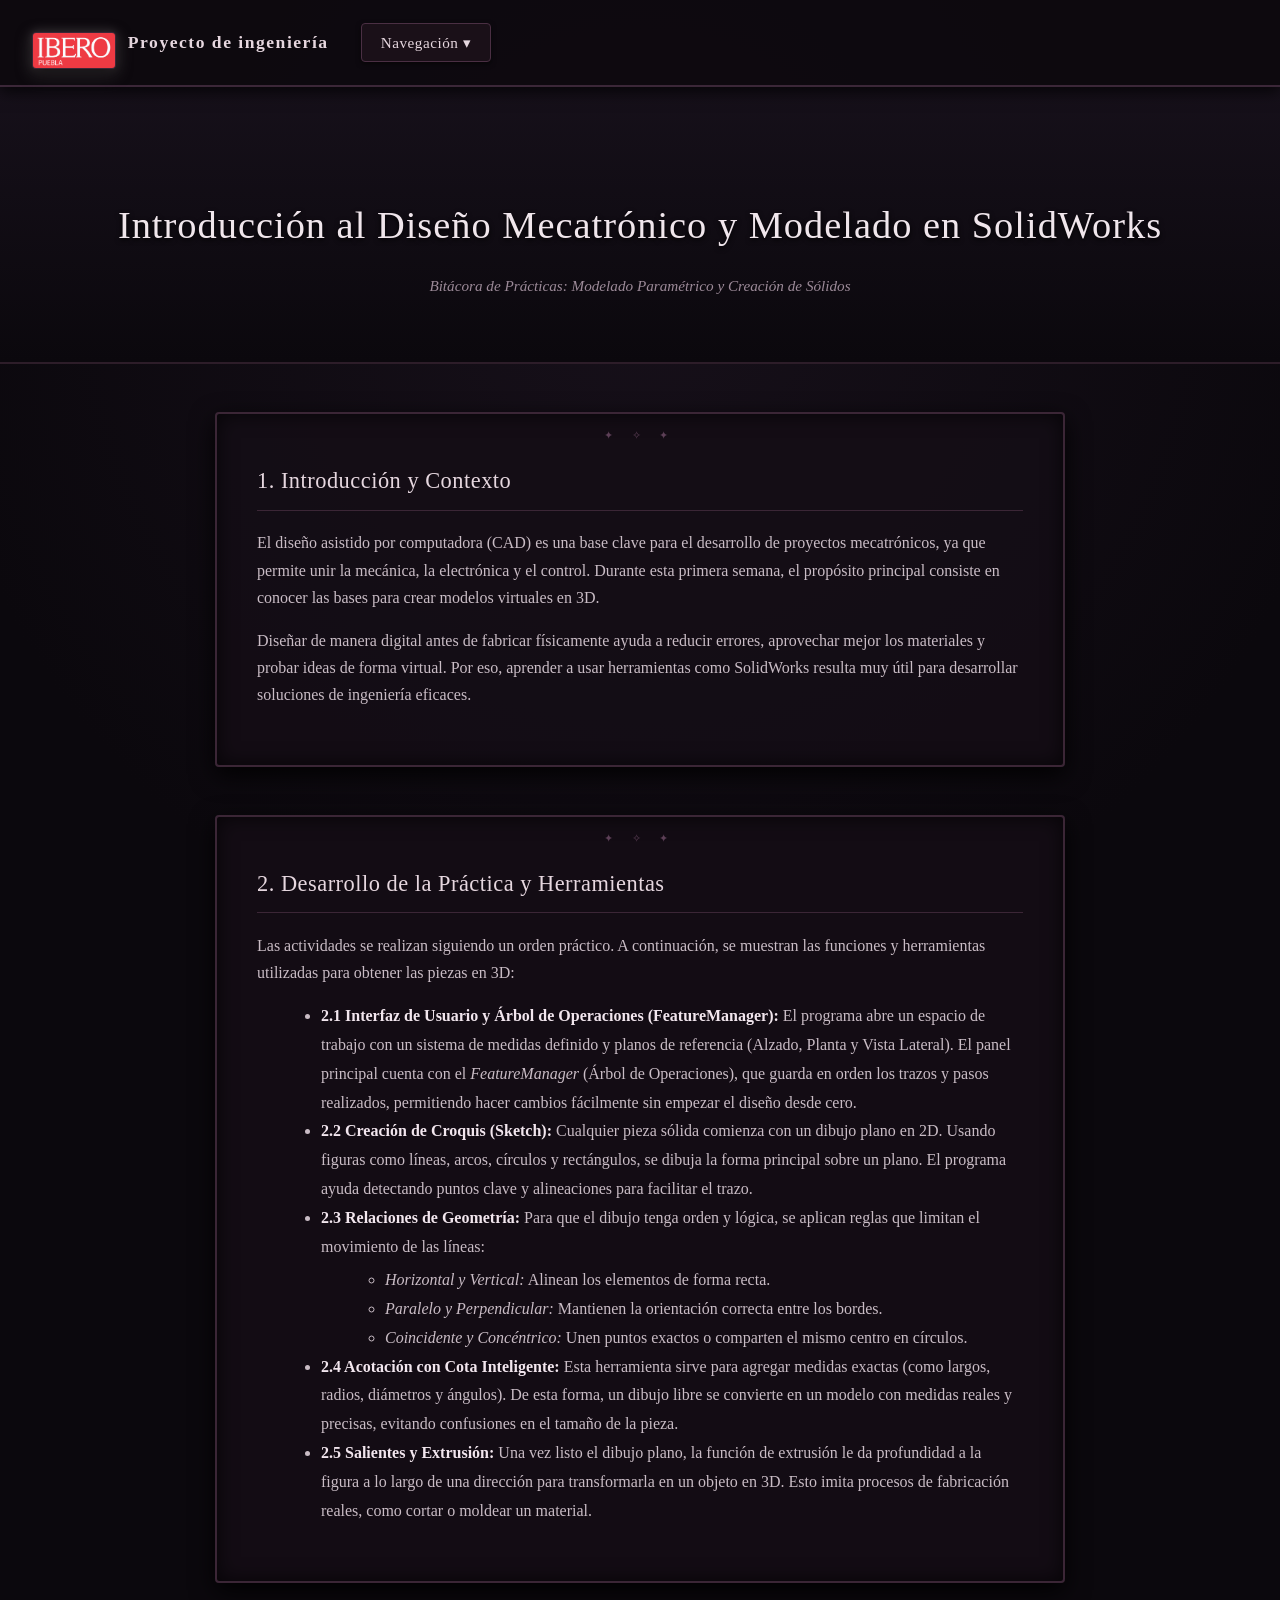
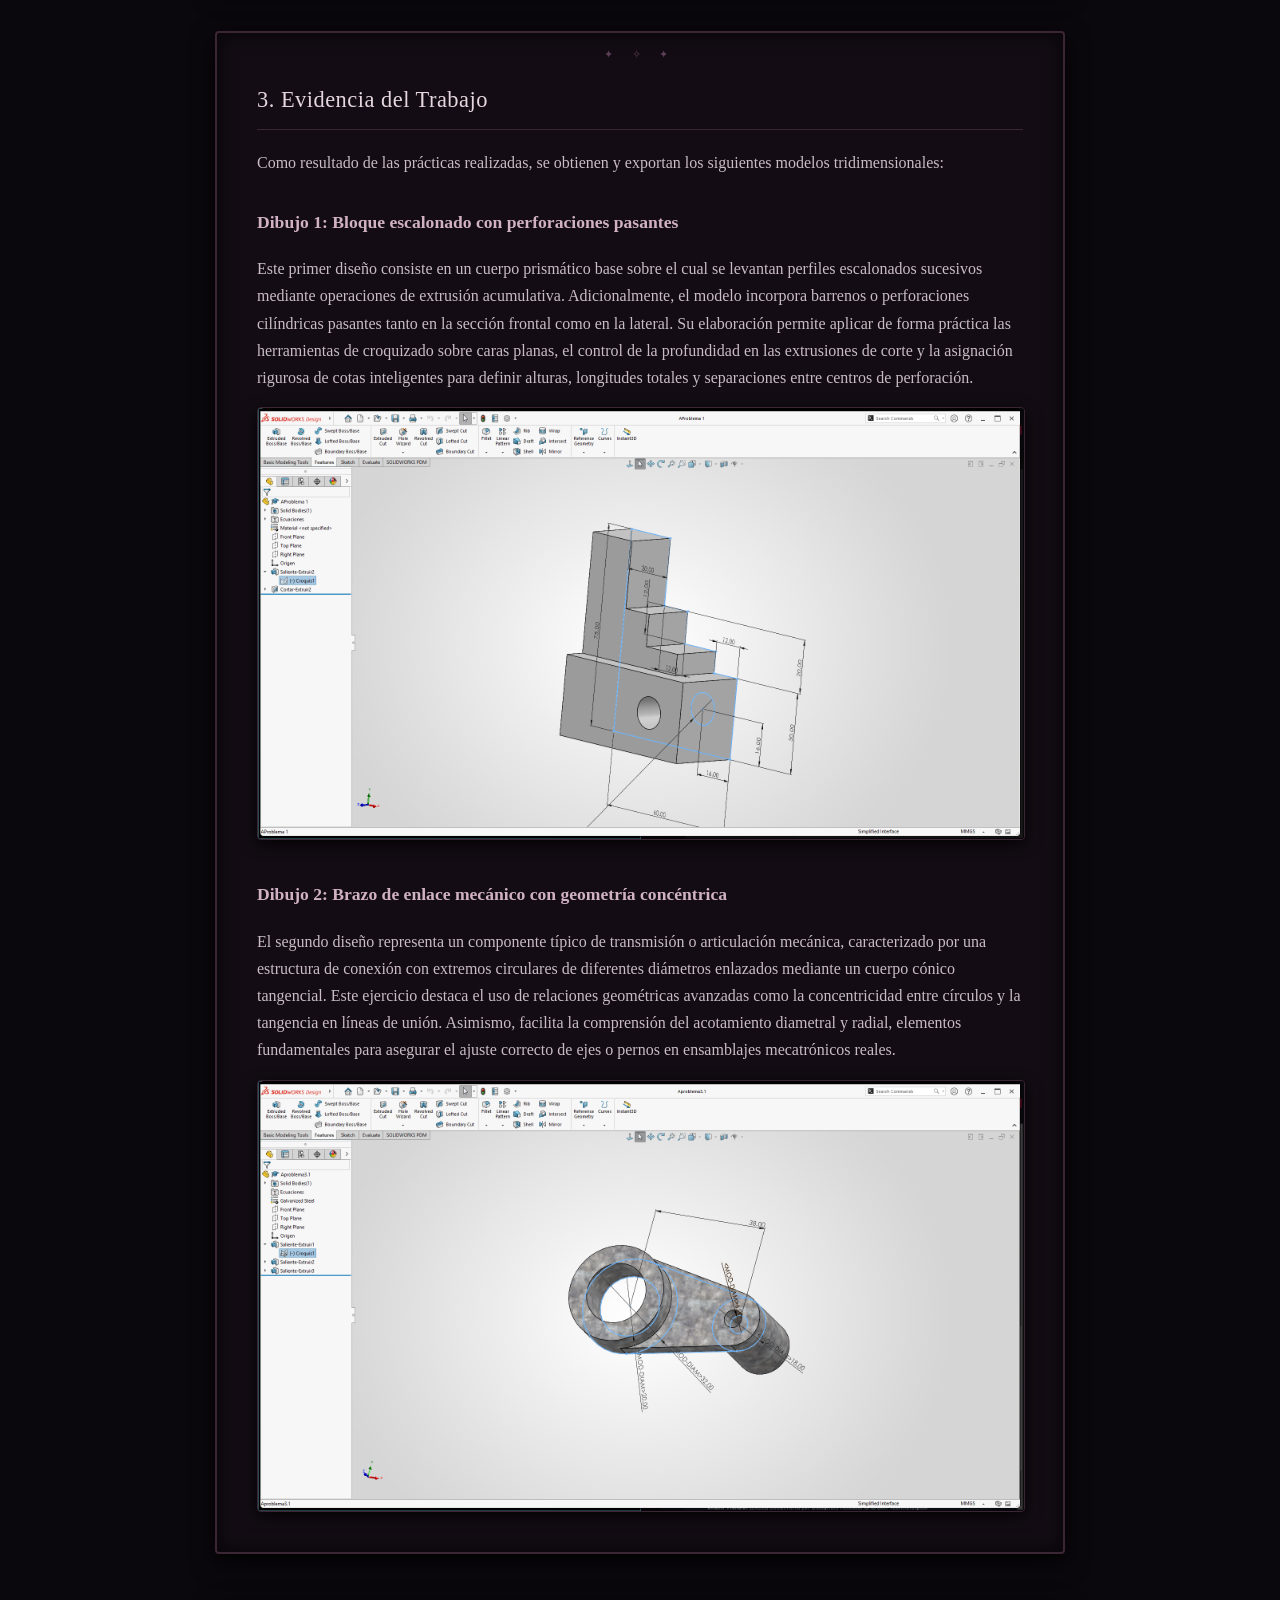
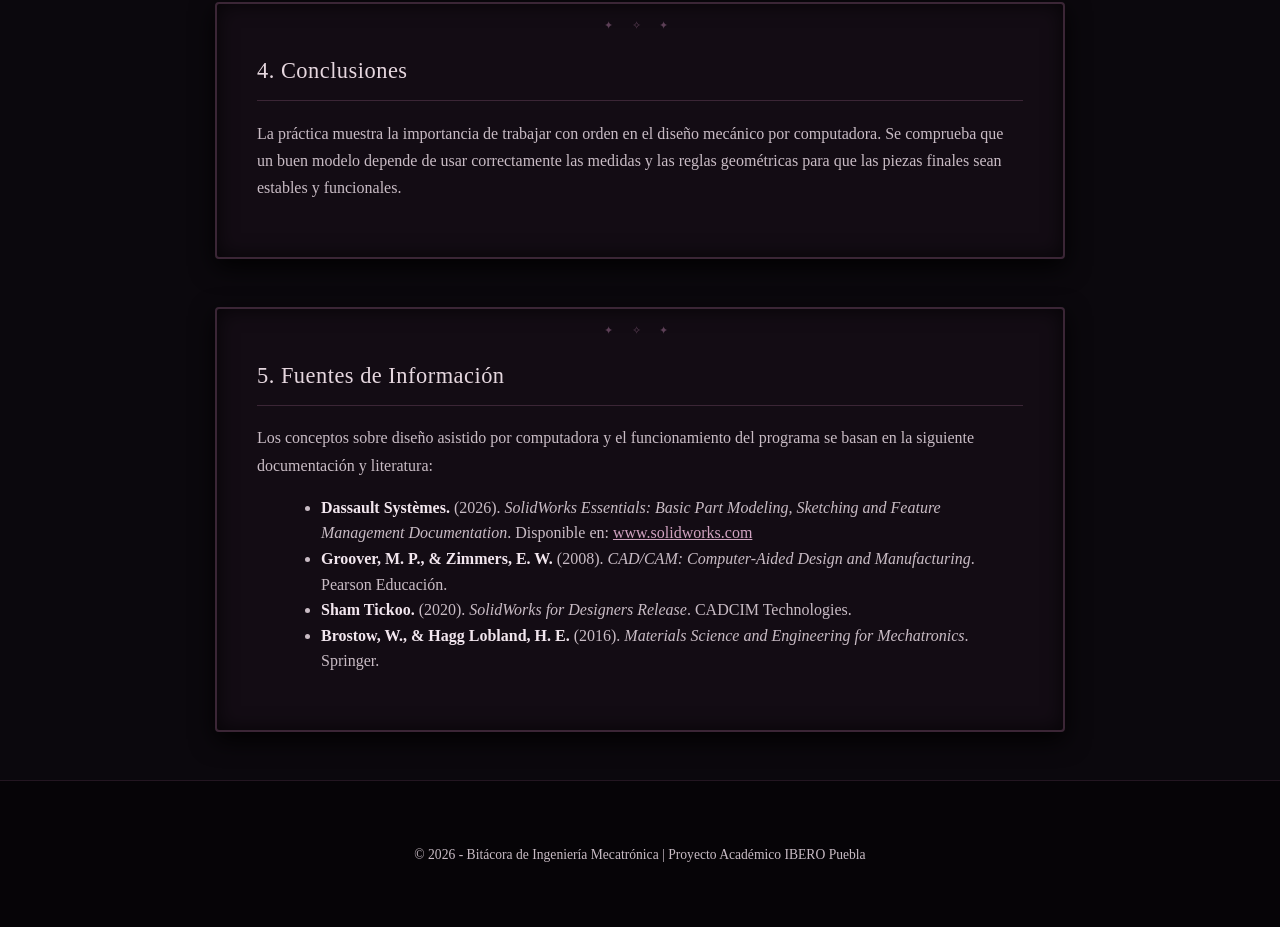
==== commit be45815b: "a" ====
--- a/semana1.html
+++ b/semana1.html
@@ -4,25 +4,245 @@
     <meta charset="UTF-8">
     <meta name="viewport" content="width=device-width, initial-scale=1.0">
     <title>Semana 1 - Bitácora Mecatrónica</title>
-    <link rel="stylesheet" href="style.css">
+    <style>
+        /* --- Estilo Gótico / Grimorio Oscuro --- */
+        body {
+            background-color: #0b080d;
+            color: #d1c7d6;
+            font-family: "Georgia", "Times New Roman", serif;
+            margin: 0;
+            padding: 0;
+            line-height: 1.7;
+            background-image: radial-gradient(circle at 50% 30%, #17101a 0%, #0b080d 80%);
+            background-attachment: fixed;
+        }
+
+        /* --- Menú de Navegación con Menú Desplegable a la Izquierda --- */
+        nav {
+            background-color: rgba(14, 10, 15, 0.95);
+            border-bottom: 2px solid #3b2738;
+            display: flex;
+            justify-content: flex-start;
+            align-items: center;
+            padding: 1rem 2rem;
+            position: sticky;
+            top: 0;
+            z-index: 1000;
+            box-shadow: 0 4px 15px rgba(0, 0, 0, 0.8);
+            gap: 2rem;
+        }
+
+        .logo {
+            display: flex;
+            align-items: center;
+            color: #e6d7df;
+            font-weight: bold;
+            font-size: 1.1rem;
+            letter-spacing: 1.5px;
+            font-family: "Times New Roman", serif;
+        }
+
+        .logo img {
+            height: 35px;
+            margin-right: 12px;
+            filter: drop-shadow(0 0 4px rgba(230, 215, 223, 0.3));
+        }
+
+        .dropdown {
+            position: relative;
+            display: inline-block;
+        }
+
+        .dropbtn {
+            background-color: #1a1018;
+            color: #e6d7df;
+            padding: 0.6rem 1.2rem;
+            font-size: 0.95rem;
+            font-family: "Georgia", "Times New Roman", serif;
+            border: 1px solid #4a2f43;
+            border-radius: 4px;
+            cursor: pointer;
+            letter-spacing: 0.5px;
+            transition: all 0.3s ease;
+            box-shadow: 0 2px 5px rgba(0,0,0,0.5);
+        }
+
+        .dropbtn:hover {
+            background-color: #2a1826;
+            color: #f3e6ed;
+            border-color: #6b4461;
+            box-shadow: 0 0 8px rgba(107, 68, 97, 0.6);
+        }
+
+        .dropdown-content {
+            display: none;
+            position: absolute;
+            left: 0;
+            top: 100%;
+            background-color: #140e16;
+            min-width: 160px;
+            box-shadow: 0 8px 20px rgba(0, 0, 0, 0.9);
+            border: 1px solid #3b2636;
+            border-radius: 4px;
+            z-index: 1;
+            margin-top: 5px;
+        }
+
+        .dropdown-content a {
+            color: #b5a4b1;
+            padding: 10px 16px;
+            text-decoration: none;
+            display: block;
+            font-size: 0.9rem;
+            transition: all 0.2s ease;
+            border-bottom: 1px dashed #221420;
+        }
+
+        .dropdown-content a:last-child {
+            border-bottom: none;
+        }
+
+        .dropdown-content a:hover {
+            background-color: #241421;
+            color: #f3e6ed;
+            padding-left: 20px;
+        }
+
+        .dropdown:hover .dropdown-content {
+            display: block;
+        }
+
+        /* --- Cabecera Principal --- */
+        header {
+            background: linear-gradient(180deg, #16101a 0%, #0b080d 100%);
+            border-bottom: 2px solid #2d1d29;
+            text-align: center;
+            padding: 5rem 1rem 3rem 1rem;
+        }
+
+        header h1 {
+            font-size: 2.4rem;
+            color: #f0e6ec;
+            margin-bottom: 0.5rem;
+            font-weight: normal;
+            letter-spacing: 1px;
+            text-shadow: 0 2px 5px rgba(0,0,0,0.9);
+        }
+
+        header p {
+            color: #9c8a98;
+            font-style: italic;
+            font-size: 0.95rem;
+        }
+
+        /* --- Contenedor Principal --- */
+        main {
+            max-width: 850px;
+            margin: 3rem auto;
+            padding: 0 1.5rem;
+        }
+
+        /* --- Secciones con Marcos Góticos Ornamentales --- */
+        .seccion {
+            background-color: rgba(20, 14, 22, 0.85);
+            border: 2px solid #3b2636;
+            border-radius: 4px;
+            padding: 2.5rem;
+            margin-bottom: 3rem;
+            box-shadow: inset 0 0 20px rgba(0, 0, 0, 0.7), 0 8px 25px rgba(0, 0, 0, 0.9);
+            position: relative;
+        }
+
+        .seccion::before {
+            content: "✦ ✧ ✦";
+            position: absolute;
+            top: 12px;
+            left: 50%;
+            transform: translateX(-50%);
+            color: #5c3f56;
+            font-size: 0.7rem;
+            letter-spacing: 8px;
+        }
+
+        h2 {
+            color: #e6d7df;
+            border-bottom: 1px solid #3b2636;
+            padding-bottom: 0.6rem;
+            margin-top: 0.5rem;
+            font-size: 1.4rem;
+            font-weight: normal;
+            letter-spacing: 0.5px;
+        }
+
+        h3 {
+            color: #d1b2c4;
+            font-size: 1.1rem;
+            margin-top: 1.5rem;
+        }
+
+        p {
+            color: #c9bcc5;
+        }
+
+        strong {
+            color: #f2e6ee;
+        }
+
+        ul {
+            color: #c9bcc5;
+        }
+
+        a {
+            color: #d1a3c1;
+        }
+
+        a:hover {
+            color: #f3e6ed;
+        }
+
+        /* --- Imágenes --- */
+        img {
+            max-width: 100%;
+            border-radius: 4px;
+            margin-top: 1rem;
+            border: 1px solid #3b2636;
+            box-shadow: 0 4px 15px rgba(0,0,0,0.8);
+            display: block;
+        }
+
+        /* --- Pie de Página --- */
+        footer {
+            text-align: center;
+            padding: 3rem;
+            background-color: #060407;
+            border-top: 1px solid #231621;
+            color: #7d6e79;
+            font-size: 0.85rem;
+        }
+    </style>
 </head>
 <body>
-    <!-- Menú de navegación principal con el logo -->
+    <!-- Menú de navegación principal con menú desplegable a la izquierda -->
     <nav>
-        <div class="logo" style="display: flex; align-items: center;">
-            <img src="imagenes/Logopuebla.png" alt="Logo Puebla" style="height: 40px; margin-right: 15px;">
+        <div class="logo">
+            <img src="imagenes/Logopuebla.png" alt="Logo Puebla">
             Proyecto de ingeniería
         </div>
-        <ul class="nav-links">
-            <li><a href="index.html">Inicio</a></li>
-            <li><a href="semana1.html">Semana 1</a></li>
-            <li><a href="semana2.html">Semana 2</a></li>
-            <li><a href="semana3.html">Semana 3</a></li>
-        </ul>
+
+        <div class="dropdown">
+            <button class="dropbtn">Navegación ▾</button>
+            <div class="dropdown-content">
+                <a href="index.html">Inicio</a>
+                <a href="semana1.html">Semana 1</a>
+                <a href="semana2.html">Semana 2</a>
+                <a href="semana3.html">Semana 3</a>
+                <a href="semana4.html">Semana 4</a>
+            </div>
+        </div>
     </nav>
 
     <!-- Cabecera principal -->
-    <header style="background-color: #0d1117; border-bottom: 1px solid #30363d; color: #c9d1d9; text-align: center; padding: 7rem 1rem 3rem 1rem;">
+    <header>
         <h1>Introducción al Diseño Mecatrónico y Modelado en SolidWorks</h1>
         <p>Bitácora de Prácticas: Modelado Paramétrico y Creación de Sólidos</p>
     </header>
@@ -40,7 +260,7 @@
             <h2>2. Desarrollo de la Práctica y Herramientas</h2>
             <p>Las actividades se realizan siguiendo un orden práctico. A continuación, se muestran las funciones y herramientas utilizadas para obtener las piezas en 3D:</p>
             
-            <ul style="color: #c9d1d9; margin-left: 1.5rem; margin-top: 0.5rem; line-height: 1.8;">
+            <ul style="margin-left: 1.5rem; margin-top: 0.5rem; line-height: 1.8;">
                 <li>
                     <strong>2.1 Interfaz de Usuario y Árbol de Operaciones (FeatureManager):</strong>
                     El programa abre un espacio de trabajo con un sistema de medidas definido y planos de referencia (Alzado, Planta y Vista Lateral). El panel principal cuenta con el <em>FeatureManager</em> (Árbol de Operaciones), que guarda en orden los trazos y pasos realizados, permitiendo hacer cambios fácilmente sin empezar el diseño desde cero.
@@ -75,15 +295,15 @@
             <p>Como resultado de las prácticas realizadas, se obtienen y exportan los siguientes modelos tridimensionales:</p>
             
             <div style="margin-top: 2rem;">
-                <h3 style="color: #58a6ff; margin-bottom: 0.5rem;">Dibujo 1: Bloque escalonado con perforaciones pasantes</h3>
+                <h3>Dibujo 1: Bloque escalonado con perforaciones pasantes</h3>
                 <p>Este primer diseño consiste en un cuerpo prismático base sobre el cual se levantan perfiles escalonados sucesivos mediante operaciones de extrusión acumulativa. Adicionalmente, el modelo incorpora barrenos o perforaciones cilíndricas pasantes tanto en la sección frontal como en la lateral. Su elaboración permite aplicar de forma práctica las herramientas de croquizado sobre caras planas, el control de la profundidad en las extrusiones de corte y la asignación rigurosa de cotas inteligentes para definir alturas, longitudes totales y separaciones entre centros de perforación.</p>
-                <img src="imagenes/Dibujo1.png" alt="Dibujo 1 en SolidWorks" style="max-width: 100%; border-radius: 8px; margin-top: 1rem; box-shadow: 0 4px 8px rgba(0,0,0,0.4);">
+                <img src="imagenes/Dibujo1.png" alt="Dibujo 1 en SolidWorks">
             </div>
 
             <div style="margin-top: 2.5rem;">
-                <h3 style="color: #58a6ff; margin-bottom: 0.5rem;">Dibujo 2: Brazo de enlace mecánico con geometría concéntrica</h3>
+                <h3>Dibujo 2: Brazo de enlace mecánico con geometría concéntrica</h3>
                 <p>El segundo diseño representa un componente típico de transmisión o articulación mecánica, caracterizado por una estructura de conexión con extremos circulares de diferentes diámetros enlazados mediante un cuerpo cónico tangencial. Este ejercicio destaca el uso de relaciones geométricas avanzadas como la concentricidad entre círculos y la tangencia en líneas de unión. Asimismo, facilita la comprensión del acotamiento diametral y radial, elementos fundamentales para asegurar el ajuste correcto de ejes o pernos en ensamblajes mecatrónicos reales.</p>
-                <img src="imagenes/Dibujo2.png" alt="Dibujo 2 en SolidWorks" style="max-width: 100%; border-radius: 8px; margin-top: 1rem; box-shadow: 0 4px 8px rgba(0,0,0,0.4);">
+                <img src="imagenes/Dibujo2.png" alt="Dibujo 2 en SolidWorks">
             </div>
         </section>
 
@@ -97,8 +317,8 @@
         <section class="seccion">
             <h2>5. Fuentes de Información</h2>
             <p>Los conceptos sobre diseño asistido por computadora y el funcionamiento del programa se basan en la siguiente documentación y literatura:</p>
-            <ul style="color: #c9d1d9; margin-left: 1.5rem; margin-top: 0.5rem; line-height: 1.6;">
-                <li><strong>Dassault Systèmes.</strong> (2026). <em>SolidWorks Essentials: Basic Part Modeling, Sketching and Feature Management Documentation</em>. Disponible en: <a href="https://www.solidworks.com" target="_blank" style="color: #58a6ff; text-decoration: none;">www.solidworks.com</a></li>
+            <ul style="margin-left: 1.5rem; margin-top: 0.5rem; line-height: 1.6;">
+                <li><strong>Dassault Systèmes.</strong> (2026). <em>SolidWorks Essentials: Basic Part Modeling, Sketching and Feature Management Documentation</em>. Disponible en: <a href="https://www.solidworks.com" target="_blank">www.solidworks.com</a></li>
                 <li><strong>Groover, M. P., & Zimmers, E. W.</strong> (2008). <em>CAD/CAM: Computer-Aided Design and Manufacturing</em>. Pearson Educación.</li>
                 <li><strong>Sham Tickoo.</strong> (2020). <em>SolidWorks for Designers Release</em>. CADCIM Technologies.</li>
                 <li><strong>Brostow, W., & Hagg Lobland, H. E.</strong> (2016). <em>Materials Science and Engineering for Mechatronics</em>. Springer.</li>
